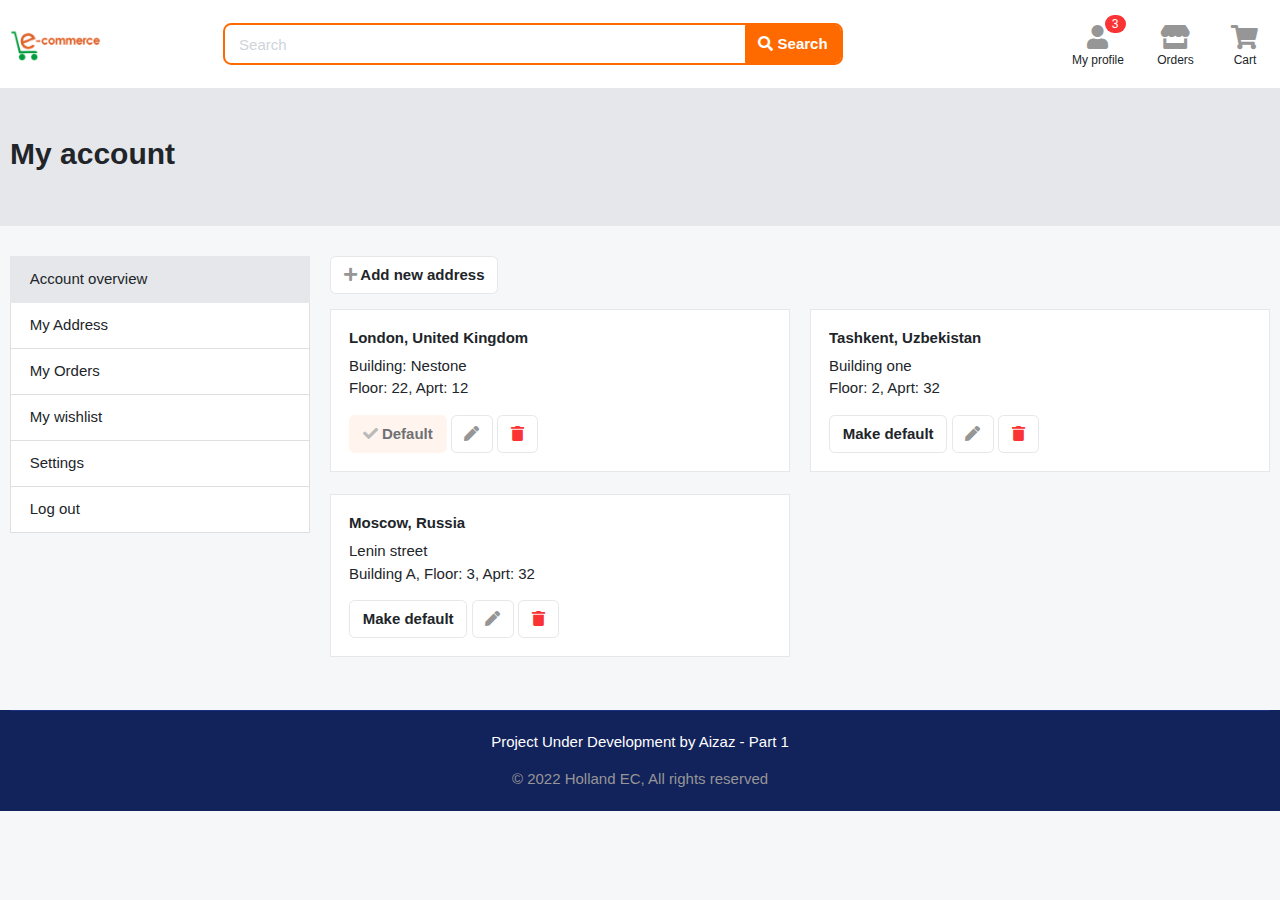
==== address.html @ 15dd64c8 "PROJECT: first version full" ====
<!DOCTYPE HTML>
<html lang="en">

<head>
<meta charset="utf-8">
<meta http-equiv="pragma" content="no-cache" />
<meta http-equiv="cache-control" content="max-age=604800" />
<meta name="viewport" content="width=device-width, initial-scale=1, shrink-to-fit=no">

<title>Holland EC | Address Book</title>

<link href="images/logo3661.png" rel="shortcut icon" type="image/x-icon">

<!-- jQuery -->
<script src="js/jquery-2.0.0.min.js" type="text/javascript"></script>

<!-- Bootstrap4 files-->
<script src="js/bootstrap.bundle.min.js" type="text/javascript"></script>
<link href="css/bootstrap.css" rel="stylesheet" type="text/css"/>

<!-- Font awesome 5 -->
<link href="fonts/fontawesome/css/all.min.css" type="text/css" rel="stylesheet">

<!-- custom style -->
<link href="css/ui.css" rel="stylesheet" type="text/css"/>
<link href="css/responsive.css" rel="stylesheet" type="text/css" />

<!-- custom javascript -->
<script src="js/script.js" type="text/javascript"></script>

</head>
<body>


<header class="section-header">
<section class="header-main border-bottom">
  <div class="container">
    <div class="row align-items-center">
      <div class="col-xl-2 col-lg-3 col-md-12">
        <a href="index.html" class="brand-wrap">
          <img class="logo" src="images/logo3661.png">
        </a> <!-- brand-wrap.// -->
      </div>
      <div class="col-xl-6 col-lg-5 col-md-6">
        <form action="#" class="search-header">
          <div class="input-group w-100">

              <input type="text" class="form-control" placeholder="Search">
              
              <div class="input-group-append">
                <button class="btn btn-primary" type="submit">
                  <i class="fa fa-search"></i> Search
                </button>
              </div>
            </div>
        </form> <!-- search-wrap .end// -->
      </div> <!-- col.// -->
      <div class="col-xl-4 col-lg-4 col-md-6">
        <div class="widgets-wrap float-md-right">
          <div class="widget-header mr-3">
            <a href="main.html" class="widget-view">
              <div class="icon-area">
                <i class="fa fa-user"></i>
                <span class="notify">3</span>
              </div>
              <small class="text"> My profile </small>
            </a>
          </div>
          <div class="widget-header mr-3">
            <a href="orders.html" class="widget-view">
              <div class="icon-area">
                <i class="fa fa-store"></i>
              </div>
              <small class="text"> Orders </small>
            </a>
          </div>
          <div class="widget-header">
            <a href="cart.html" class="widget-view">
              <div class="icon-area">
                <i class="fa fa-shopping-cart"></i>
              </div>
              <small class="text"> Cart </small>
            </a>
          </div>
        </div> <!-- widgets-wrap.// -->
      </div> <!-- col.// -->
    </div> <!-- row.// -->
  </div> <!-- container.// -->
</section> <!-- header-main .// -->

</header> <!-- section-header.// -->

<!-- ========================= SECTION PAGETOP ========================= -->
<section class="section-pagetop bg-gray">
<div class="container">
	<h2 class="title-page">My account</h2>
</div> <!-- container //  -->
</section>
<!-- ========================= SECTION PAGETOP END// ========================= -->
	
<!-- ========================= SECTION CONTENT ========================= -->
<section class="section-content padding-y">
<div class="container">

<div class="row">
	<aside class="col-md-3">
		<nav class="list-group">
			<a class="list-group-item active" href="main.html"> Account overview  </a>
			<a class="list-group-item" href="address.html"> My Address </a>
			<a class="list-group-item" href="orders.html"> My Orders </a>
			<a class="list-group-item" href="wishlist.html"> My wishlist </a>
			<a class="list-group-item" href="setting.html"> Settings </a>
			<a class="list-group-item" href="index.html"> Log out </a>
		</nav>
	</aside> <!-- col.// -->
		<main class="col-md-9">

		<a href="#" class="btn btn-light mb-3"> <i class="fa fa-plus"></i> Add new address </a>

        <div class="row">
            <div class="col-md-6">
                <article class="box mb-4">
                    <h6>London, United Kingdom</h6>
                    <p>Building: Nestone <br> Floor: 22, Aprt: 12  </p>
                    <a href="#" class="btn btn-light disabled"> <i class="fa fa-check"></i> Default</a> <a href="#" class="btn btn-light"> <i class="fa fa-pen"></i> </a>   <a href="#" class="btn btn-light"> <i class="text-danger fa fa-trash"></i>  </a>
                </article>
            </div>  <!-- col.// -->
            <div class="col-md-6">
                <article class="box mb-4">
                    <h6>Tashkent, Uzbekistan</h6>
                    <p>Building one <br> Floor: 2, Aprt: 32  </p>
                    <a href="#" class="btn btn-light">Make default</a> <a href="#" class="btn btn-light"> <i class="fa fa-pen"></i> </a>   <a href="#" class="btn btn-light"> <i class="text-danger fa fa-trash"></i>  </a>
                </article>
            </div>  <!-- col.// -->
            <div class="col-md-6">
                <article class="box mb-4">
                    <h6>Moscow, Russia</h6>
                    <p>Lenin street <br> Building A, Floor: 3, Aprt: 32  </p>
                    <a href="#" class="btn btn-light">Make default</a> <a href="#" class="btn btn-light"> <i class="fa fa-pen"></i> </a>   <a href="#" class="btn btn-light"> <i class="text-danger fa fa-trash"></i>  </a>
                </article>
            </div>  <!-- col.// -->
        </div> <!-- row.// -->

	</main> <!-- col.// -->
</div>

</div> <!-- container .//  -->
</section>
<!-- ========================= SECTION CONTENT END// ========================= -->


<!-- ========================= FOOTER ========================= -->
<footer class="section-footer bg-secondary">
	<div class="container">
		<section class="footer-bottom text-center">
		
				<p class="text-white">Project Under Development by Aizaz - Part 1</p>
				<p class="text-muted"> &copy 2022 Holland EC, All rights reserved </p>
		</section>
	</div><!-- //container -->
</footer>
<!-- ========================= FOOTER END // ========================= -->


</body>

</html>
---- css/ui.css ----
@import url("../../../../rsms.me/inter/inter.css");html{font-family:'Inter', sans-serif;font-size:15px}a:hover{text-decoration:none}.img-wrap{text-align:center;display:block}.img-wrap img{max-width:100%}.icon-wrap{text-align:center;display:inline-block}.price-wrap{letter-spacing:-0.7px}.content-body{-webkit-box-flex:1;-ms-flex:1 1 auto;flex:1 1 auto;padding:30px}.icon-xs,.icon-sm,.icon-md,.icon-lg{display:inline-block;text-align:center;-ms-flex-negative:0;flex-shrink:0;-webkit-box-flex:0;-ms-flex-positive:0;flex-grow:0}.icon-xs{width:32px;height:32px;line-height:32px !important;font-size:16px}.icon-sm{width:48px;height:48px;line-height:48px !important;font-size:20px}.icon-md{width:60px;height:60px;line-height:60px !important;font-size:28px}.icon-lg{width:96px;height:96px;line-height:96px !important;font-size:42px}.img-xs,.img-sm,.img-md,.img-lg{-o-object-fit:cover;object-fit:cover;-ms-flex-negative:0;flex-shrink:0;-webkit-box-flex:0;-ms-flex-positive:0;flex-grow:0}.img-xs{width:40px;height:40px}.img-sm{width:80px;height:80px}.img-md{width:140px;height:140px}.img-lg{width:250px;height:250px}.icon-flag-sm{width:28px;margin-right:10px}.center-xy{top:50%;left:50%;position:absolute;-webkit-transform:translate(-50%, -50%);transform:translate(-50%, -50%)}.center-y{top:50%;position:absolute;-webkit-transform:translateY(-50%);transform:translateY(-50%)}.center-x{left:50%;position:absolute;-webkit-transform:translateX(-50%);transform:translateX(-50%)}.vh-100{height:100vh}.overflow-h{overflow:hidden}.flip-h{-webkit-transform:scaleX(-1);transform:scaleX(-1)}.opacity{opacity:.5}[class*="hover-"]{-webkit-transition:.5s;transition:.5s}.hover-bg:hover{background:#ff6a00;background:-webkit-gradient(linear, left top, right bottom, from(#ff6a00), to(#ff6a00));background:linear-gradient(to bottom right, #ff6a00, #ff6a00);-webkit-transition:.5s;transition:.5s}.hover-zoom:hover{-webkit-transition:.5s;transition:.5s;-webkit-transform:scaleX(1);transform:scaleX(1)}.bordered-cols>[class*="col-"]{overflow:hidden;border-color:#e5e7ea;border-width:1px 0 0 1px;border-style:solid}.padding-y{padding-top:30px;padding-bottom:30px}.padding-top{padding-top:30px}.padding-bottom{padding-bottom:30px}.padding-y-lg{padding-top:48px;padding-bottom:48px}.padding-top-lg{padding-top:48px}.padding-bottom-lg{padding-bottom:48px}.padding-y-sm{padding-top:10px;padding-bottom:10px}.padding-top-sm{padding-top:10px}.padding-bottom-sm{padding-bottom:10px}.relative{position:relative}.absolute{position:absolute}var{font-style:normal}figure{margin-bottom:0}.form-noborder input,.form-noborder select,.form-noborder .btn{border:0}.form-noborder select.form-control-lg:not([size]):not([multiple]){height:2.875rem}article:after,.form-group:after{display:block;clear:both;content:""}.row-sm{margin-right:-5px;margin-left:-5px;display:-ms-flexbox;display:-webkit-box;display:flex;-ms-flex-wrap:wrap;flex-wrap:wrap}.row-sm>[class^="col"]{padding-left:5px;padding-right:5px}.bg{background-color:#f6f7f9}.bg-white{background-color:#fff}.bg-orange{background-color:#ff6a00}.bg-green{background-color:#00b517}.bg-blue{background-color:#12225b}.bg-red{background-color:#fa3434}.bg-light-orange{background-color:#ffdcb0}.bg-light-green{background-color:#abeae8}.bg-light-blue{background-color:#9fe0ff}.bg-light-red{background-color:#fbd5e7}.bg-gradient-blue{background:rgba(33,37,41,0.4);background:-webkit-gradient(linear, left top, right bottom, from(rgba(18,34,91,0.65)), to(rgba(33,37,41,0.4)));background:linear-gradient(to bottom right, rgba(18,34,91,0.65), rgba(33,37,41,0.4));-webkit-transition:.5s;transition:.5s}.bg-gradient-green{background:rgba(33,37,41,0.4);background:-webkit-gradient(linear, left top, right bottom, from(rgba(0,181,23,0.65)), to(rgba(33,37,41,0.4)));background:linear-gradient(to bottom right, rgba(0,181,23,0.65), rgba(33,37,41,0.4));-webkit-transition:.5s;transition:.5s}.bg-gradient-orange{background:rgba(33,37,41,0.4);background:-webkit-gradient(linear, left top, right bottom, from(rgba(255,106,0,0.65)), to(rgba(33,37,41,0.4)));background:linear-gradient(to bottom right, rgba(255,106,0,0.65), rgba(33,37,41,0.4));-webkit-transition:.5s;transition:.5s}.bg-gradient-red{background:rgba(33,37,41,0.4);background:-webkit-gradient(linear, left top, right bottom, from(rgba(250,52,52,0.65)), to(rgba(33,37,41,0.4)));background:linear-gradient(to bottom right, rgba(250,52,52,0.65), rgba(33,37,41,0.4));-webkit-transition:.5s;transition:.5s}.bg-gradient-pink{background:rgba(33,37,41,0.4);background:-webkit-gradient(linear, left top, right bottom, from(rgba(232,62,140,0.65)), to(rgba(33,37,41,0.4)));background:linear-gradient(to bottom right, rgba(232,62,140,0.65), rgba(33,37,41,0.4));-webkit-transition:.5s;transition:.5s}.bg-pattern{background-image:url(http://bootstrap-ecommerce.com/),linear-gradient(135deg, #ff6a00, #12225b);background-size:cover, auto;background-repeat:no-repeat, repeat;background-position:0px 0px, 50% 50%}.bg-img{overflow:hidden;background-color:#ddd;background-image:linear-gradient(135deg, rgba(255,106,0,0.8), rgba(18,34,91,0.9)),url("http://bootstrap-ecommerce.com/");background-position:0px 0px, 50% 50%;background-size:auto  cover}.overlay-gradient{position:relative}.overlay-gradient:before{position:absolute;content:"";display:block;top:0;left:0;right:0;bottom:0;opacity:.6;-webkit-transition:.5s;transition:.5s;background:#12225b;background:-webkit-gradient(linear, left top, right bottom, from(#ff6a00), to(#12225b));background:linear-gradient(to bottom right, #ff6a00, #12225b)}.overlay-gradient:hover:before{opacity:.9}.section-heading{margin-bottom:10px;margin-top:10px}.section-title{color:#212529}.title-text{margin-top:30px;margin-bottom:10px;font-weight:bold;color:#212529}.title-page{color:#212529}.b{font-weight:600}.white{color:#fff}.dark{color:#212529}.black{color:#000}p:last-child{margin-bottom:0}.heading-line{position:relative}.heading-line .title-section{position:relative;display:inline-block;padding-right:15px;background-color:#f6f7f9;z-index:2}.heading-line::before{top:35%;border-radius:7px;border-top-style:solid;content:"";position:absolute;left:auto;right:0;width:100%;height:0;border:3px solid #dcdee3;overflow:hidden}.rtl{direction:rtl}.ltr{direction:ltr}.section-header{background-color:#fff;-webkit-box-shadow:0 0 3px rgba(51,51,51,0.15);box-shadow:0 0 3px rgba(51,51,51,0.15)}.header-top-light .nav-link{color:#969696}.header-top-light .nav-link:hover{color:#212529}.header-main{position:relative;padding-top:1rem;padding-bottom:1rem}.brand-wrap .logo,.navbar-brand .logo{margin-right:7px;max-height:34px;display:inline-block}.navbar-main .nav-link:hover{color:#ff6a00}.search-header{border:2px solid #ff6a00;border-radius:.55rem}.search-header .form-control,.search-header .custom-select{border-color:transparent}.search-header select{-ms-flex-preferred-size:150px !important;flex-basis:150px !important;-webkit-box-flex:0 !important;-ms-flex-positive:0 !important;flex-grow:0 !important}.widget-header{display:inline-block;vertical-align:middle;position:relative}.widget-header .widget-view{padding:5px 7px;display:inline-block;position:relative;text-align:center}.widget-header .icon-area{font-size:24px;display:inline-block;width:36px;height:30px;color:#969696}.widget-header .icon-area .notify{position:absolute;top:0px;right:8%}.widget-header .icon{color:#969696}.widget-header .icon .notify{position:absolute;top:0;right:0}.widget-header .text{max-width:80px;overflow:hidden;text-overflow:ellipsis;white-space:nowrap;display:block;line-height:1.2}.widget-header a{color:#212529}.widget-header form{min-width:280px}.widget-header:hover i{color:#212529}.section-footer ul li{margin-bottom:5px}.section-footer ul a{color:inherit}.section-footer ul a:hover{color:#ff6a00}.section-footer .logo-footer{height:40px}.section-footer .title{font-weight:600;margin-bottom:16px;font-size:18px}.footer-bottom{padding-top:20px;padding-bottom:20px;border-top:1px solid #1a3286}.footer-copyright{padding-top:20px;padding-bottom:20px}.btn-facebook{background-color:#405D9D;color:#fff}.btn-facebook:hover{color:#fff}.btn-instagram{background-color:#E52D27;color:#fff}.btn-instagram:hover{color:#fff}.btn-youtube{background-color:#C8046C;color:#fff}.btn-youtube:hover{color:#fff}.btn-twitter{background-color:#42AEEC;color:#fff}.btn-twitter:hover{color:#fff}.btn-google{background-color:#af0000;color:#fff}.btn-google:hover{color:#fff}.btn-icon{width:calc(1.5em + .9rem + 2px);text-align:center;padding-left:0;padding-right:0}.btn-icon i{line-height:1}.btn-light{background-color:#fff;border-color:#e5e7ea}.btn-light i{color:#969696}.btn-light:hover{background-color:#fff;border-color:#9099a6}.btn-light.active i{color:#ff6a00}.btn .text+i{margin-left:10px}.btn i+.text{margin-left:10px}.itemside{position:relative;display:-webkit-box;display:-ms-flexbox;display:flex;width:100%}.itemside .aside{position:relative;-ms-flex-negative:0;flex-shrink:0}.itemside .info{padding-left:15px;padding-right:7px}.itemside p{margin-bottom:0}.itemside .title{display:block;margin-bottom:5px;color:#212529}.itemside a.title:hover{color:#ff6a00}a.itemside{color:initial}.items-bordered-wrap .itemside:not(:last-child){border-bottom:1px solid #e5e7ea;padding-bottom:10px;margin-bottom:10px}.itemlist{padding:20px;border-bottom:1px solid #eee}.list-inline{margin-bottom:0}.list-inline-item{vertical-align:middle}dl[class="row"]{margin-bottom:0}[class*="dlist-"]{margin-bottom:5px}[class*="dlist-"] dd{margin-bottom:0}.dlist-inline dt,.dlist-inline dd{display:inline-block}.dlist-align{display:-webkit-box;display:-ms-flexbox;display:flex}.dlist-align dt{width:120px;word-wrap:break-word;font-weight:normal}.dlist-align dd{-webkit-box-flex:1;-ms-flex-positive:1;flex-grow:1}ul.row,ul.row-sm{list-style:none;padding:0}[class*="list-"] li:after{visibility:hidden;display:block;content:"";overflow:hidden;height:0;clear:both}.list-icon{list-style:none;padding-left:0}.list-icon li{margin-bottom:7px;position:relative;padding-left:30px}.list-icon .icon{width:22px;margin-right:15px;vertical-align:middle;text-align:center;position:absolute;top:3px;left:0}.list-icon span{vertical-align:middle}.list-bullet{list-style:none;padding-left:0}.list-bullet li{margin-bottom:5px;position:relative;padding-left:15px}.list-bullet li::before{content:" ";position:absolute;top:8px;left:0;width:7px;border-radius:100%;height:7px;background:#ced4da}.list-check{padding-left:0;list-style:none}.list-check>li{position:relative;padding-left:24px;margin-bottom:7px}.list-check>li::before{font-family:'Font Awesome 5 Free';font-weight:900;font-size:13px;color:#00b517;position:absolute;top:3px;left:0;content:"\f00c"}.list-normal{list-style:none;padding-left:0}.list-normal li{padding-left:1em;margin-bottom:7px}.list-normal li:before{content:"\2022";color:#ff6a00;display:inline-block;width:1em;margin-left:-1em}.list-menu{list-style:none;margin:0;padding-left:0}.list-menu li{margin-bottom:5px}.list-menu a{color:#212529}.list-menu a:hover{color:#ff6a00}.cols-two{-webkit-column-count:2;column-count:2}.cols-three{-webkit-column-count:3;column-count:3}.cols-four{-webkit-column-count:4;column-count:4}a[class*='card']{color:initial}a[class*='card']:hover .title{color:#ff6a00}[class*='card-product'] a.title{color:#212529;display:block}[class*='card-product'] a.title:hover{color:#ff6a00}[class*='card-product'] .img-wrap .badge{top:10px;left:10px;position:absolute}[class*='card-product'] p{margin-bottom:0}[class*='card-product'] .img-wrap{overflow:hidden;position:relative}[class*='card-product'] .img-wrap img{height:100%;max-width:100%;width:auto;display:inline-block;-o-object-fit:cover;object-fit:cover}.card-product-grid{margin-bottom:20px}.card-product-grid .img-wrap{height:250px}.card-product-grid .info-wrap{overflow:hidden;padding:16px}.card-product-grid .bottom-wrap{padding:16px;border-top:1px solid #e5e7ea}.card-product-grid .topbar{position:absolute;top:0;width:100%;z-index:10;left:0;text-align:initial;padding:10px 15px}.card-product-grid .topbar a{color:#ccc}.card-product-grid .topbar a:hover{color:#ff6a00}.card-product-grid .fix-height{height:80px;overflow:hidden}.card-product-grid .btn-overlay{-webkit-transition:.5s;transition:.5s;opacity:0;left:0;bottom:0;color:#fff;width:100%;padding:5px 0;text-align:center;position:absolute;background:rgba(0,0,0,0.5)}.card-product-grid:hover .btn-overlay{opacity:1}.card-product-grid:hover{-webkit-box-shadow:0 4px 15px rgba(153,153,153,0.3);box-shadow:0 4px 15px rgba(153,153,153,0.3);-webkit-transition:.3s;transition:.3s}.item-slide .card-product-grid{margin-bottom:0}.card-product-list{margin-bottom:20px}.card-product-list .img-wrap{height:220px;border-radius:.37rem 0 0 .37rem}.card-product-list .info-main{padding:1.5rem 1rem}.card-product-list .info-aside{padding:1.5rem 1rem;border-left:1px solid #e5e7ea;height:100%}.card-product-list:hover{-webkit-box-shadow:0 4px 15px rgba(153,153,153,0.3);box-shadow:0 4px 15px rgba(153,153,153,0.3);-webkit-transition:.3s;transition:.3s}.card-sm{min-height:284px}.card-sm .img-wrap{height:180px}.card-lg .img-wrap{height:280px}.card-category{display:block;margin-bottom:20px;overflow:hidden;min-height:410px}.card-category .card-title{font-weight:600;font-size:18px}.card-category .img-wrap{overflow:hidden;display:inline-block;height:170px;background:#fff0c5}.card-category .img-wrap img{height:100%;width:60%;-o-object-fit:cover;object-fit:cover;mix-blend-mode:multiply}.card-category .list-menu a:hover{margin-left:3px;-webkit-transition:.2s;transition:.2s}.card-category:hover{border-color:#ff6a00}.card-banner{display:-webkit-box;display:-ms-flexbox;display:flex;position:relative;overflow:hidden;background-color:#fff;background-size:cover;background-position:center center}.card-banner .card-body{background-size:cover;position:relative;z-index:10}.card-banner .caption{background-color:rgba(0,0,0,0.65);z-index:10;padding:1.25rem;color:#fff}.card-banner .caption.bottom{bottom:0;left:0;position:absolute;width:100%}.card-banner .caption.top{top:0;left:0;position:absolute;width:100%}.card-banner .caption.left{top:0;left:0;bottom:0;position:absolute}.card-banner .text-bottom{position:absolute;left:0;bottom:0;left:0;z-index:10;width:100%;padding:7px 20px;padding-top:30px;border-radius:0 0 .37rem .37rem;background:-webkit-gradient(linear, left top, left bottom, from(rgba(0,0,0,0)), to(rgba(0,0,0,0.8)));background:linear-gradient(to bottom, rgba(0,0,0,0) 0%, rgba(0,0,0,0.8) 100%);color:#fff}.card-banner .img-bg{position:absolute;right:0;bottom:0;mix-blend-mode:multiply;max-width:100%}.card-banner-lg img{max-height:320px;-o-object-fit:cover;object-fit:cover}.card-post .card-img-top{height:200px;-o-object-fit:cover;object-fit:cover}.card .img-wrap{overflow:hidden}.icontext{display:-webkit-inline-box;display:-ms-inline-flexbox;display:inline-flex;-webkit-box-align:center;-ms-flex-align:center;align-items:center;vertical-align:middle}.icontext p{margin-bottom:0}.icontext .text{width:100%;color:#212529}.icontext .icon{position:relative;margin-right:10px;-ms-flex-negative:0;flex-shrink:0;-webkit-box-flex:0;-ms-flex-positive:0;flex-grow:0}.icontext .title{display:block;margin-bottom:0}.tag{display:inline-block;padding:3px 7px;background:#f2f2f2;border:1px solid #eee;border-radius:3px;margin-top:4px;margin-right:2px;font-size:85%}.item-logo{margin-bottom:20px;text-align:center}.item-logo img{max-height:65px}.timer>div{display:inline-block;text-align:center;margin-right:5px}.timer .num{padding:7px 3px;display:block;background-color:#212529;min-width:44px;color:#fff;font-size:22px;border-radius:6px;line-height:1.2}.notify{position:absolute;top:-4px;right:-10px;display:inline-block;padding:.25em .6em;font-size:12px;line-height:1;text-align:center;font-weight:300;border-radius:3rem;color:#fff;background-color:#fa3434}.price{font-weight:600;color:#212529}.price-old{color:#969696;margin-left:5px}.icon-control{margin-top:5px;float:right;font-size:80%}.card-header .title{margin-bottom:0;line-height:1.5}.filter-group{border-bottom:1px solid #e5e7ea;margin-top:10px;padding-bottom:10px}.filter-group .title{margin-bottom:0}.filter-group:last-child{border-bottom:0}.filter-group .inner{padding-top:16px;padding-bottom:7px}.box{padding:18px;background:#fff;border:1px solid #e5e7ea}.box img{max-width:100%}.label-rating{margin-left:7px;display:inline-block;vertical-align:middle}.rating-stars{display:inline-block;vertical-align:middle;list-style:none;margin:0;padding:0;position:relative;white-space:nowrap;clear:both}.rating-stars img{height:14px;max-width:none}.rating-stars i{font-size:14px;color:#ccc;display:inline}.rating-stars li{display:block;text-overflow:clip;white-space:nowrap;z-index:1}.rating-stars li.stars-active{z-index:2;position:absolute;top:0;left:0;overflow:hidden}.rating-stars li.stars-active i{color:orange}.nav-home-aside{width:250px}.nav-home-aside .menu-category{margin:0;padding:0}.nav-home-aside .menu-category li{position:relative;display:block;border-bottom:1px solid #e5e7ea}.nav-home-aside .menu-category a{color:#212529}.nav-home-aside .menu-category>li>a{display:block;padding:10px 0px}.nav-home-aside .menu-category .submenu{display:none;margin:0;padding:0;-webkit-box-shadow:5px 5px 15px rgba(0,0,0,0.2);box-shadow:5px 5px 15px rgba(0,0,0,0.2);z-index:20;position:absolute;left:100%;top:0;width:250px;background:#fff}.nav-home-aside .menu-category .submenu li{list-style:none}.nav-home-aside .menu-category .submenu li a{padding:10px 16px;display:block}.nav-home-aside .menu-category a:hover{color:#ff6a00;-webkit-transition:all 0.3s;transition:all 0.3s}.nav-home-aside .menu-category li:hover .submenu{display:block;margin-left:0px}.nav-home-aside .menu-category .has-submenu>a:after{content:"\203A";font-size:24px;color:#999;line-height:18px;font-weight:bold;float:right}.dropdown-large{padding:20px}.dropdown-large a{display:block;color:#212529;padding:5px 0}.dropdown-large a:hover{color:#ff6a00}@media all and (min-width: 992px){.dropdown-large{min-width:500px}}.form-inline input[type='number']{max-width:100px}.input-spinner{width:120px;-ms-flex-wrap:nowrap;flex-wrap:nowrap;display:-webkit-inline-box;display:-ms-inline-flexbox;display:inline-flex}.input-spinner input.form-control{text-align:center;max-width:46px;-ms-flex-preferred-size:46px;flex-basis:46px;border-color:#e5e7ea;-webkit-box-flex:0;-ms-flex-positive:0;flex-grow:0}.input-spinner .btn{width:36px;text-align:center}.checkbox-btn{position:relative}.checkbox-btn input{position:absolute;z-index:-1;opacity:0}.checkbox-btn input:checked ~ .btn{border-color:#ff6a00;background-color:#ff6a00;color:#fff}.js-check{position:relative}.js-check .title{margin-left:20px}.js-check input{position:absolute;top:21px;left:16px}.js-check.active{border-color:#ff6a00}.js-check.box{width:100%;border-width:3px}body{background-color:#f6f7f9}.section-pagetop{padding:45px 0}.slider-home-banner .carousel-item img{width:100%;height:375px;-o-object-fit:cover;object-fit:cover}.special-home-right .card-banner{min-height:112px}.card-deal{-webkit-box-orient:horizontal;-webkit-box-direction:normal;-ms-flex-direction:row;flex-direction:row}.card-deal .col-heading{min-width:300px;-ms-flex-preferred-size:350px;flex-basis:350px;-ms-flex-negative:0;flex-shrink:0}.card-deal .row{width:100%}.card-deal .items-wrap>[class*=col]{border-left:1px solid #e5e7ea}.card-deal .card-product-grid{margin-bottom:0;text-align:center}.home-category-banner{position:relative;padding:30px;height:100%;overflow:hidden}.home-category-banner .img-bg{position:absolute;right:-50px;bottom:-50px;mix-blend-mode:multiply;height:260px}.card-home-category .item .card-body::after{content:'';display:table;clear:both}.card-home-category .item .title{min-height:40px;font-weight:500}.card-home-category .item:hover img{-webkit-transform:scale(1.3);transform:scale(1.3);-webkit-transition:.5s;transition:.5s}.banner-quote{min-height:350px}.section-subscribe{background-color:#162a70}.gallery-wrap .img-big-wrap{margin-bottom:10px;border-radius:.37rem;overflow:hidden;background-color:#fff}.gallery-wrap .img-big-wrap a{text-align:center;display:block}.gallery-wrap .img-big-wrap img{height:480px;width:auto;display:inline-block;cursor:-webkit-zoom-in;cursor:zoom-in}.gallery-wrap .thumbs-wrap{text-align:center;margin-bottom:20px}.gallery-wrap .thumbs-wrap .item-thumb{width:60px;height:60px;border:1px solid #ddd;border-radius:6px;margin:3px;display:inline-block;overflow:hidden}.gallery-wrap .thumbs-wrap .item-thumb:hover{border-color:#ff6a00}.gallery-wrap .thumbs-wrap img{max-width:100%;max-height:100%;-o-object-fit:cover;object-fit:cover;cursor:-webkit-zoom-in;cursor:zoom-in}.item-option-select{margin-bottom:1rem;display:inline-block;margin-right:15px}.item-option-select .btn{min-width:80px}.title-description:not(:first-child){margin-top:30px}.table-shopping-cart.table td,.table-shopping-cart.table th{padding-left:20px;padding-right:20px}.table-shopping-cart .price-wrap{line-height:1.2}.table-shopping-cart .price{font-weight:bold;margin-right:5px;display:block}html[dir='rtl'] .card-banner .img-bg{right:auto;left:0}html[dir='rtl'] .heading-line .title-section{padding-left:15px}html[dir='rtl'] .home-category-banner .img-bg{right:auto;left:-50px}html[dir='rtl'] .icon-flag-sm{margin-right:auto;margin-left:10px}html[dir='rtl'] .list-check{padding-right:0}html[dir='rtl'] .list-check>li{padding-right:24px}html[dir='rtl'] .list-check>li:before{right:0;left:auto}html[dir='rtl'] .icontext .icon{margin-right:auto;margin-left:10px}html[dir='rtl'] .itemside .info{padding-right:15px;padding-left:initial}
/*# sourceMappingURL=ui.css.map */
---- css/responsive.css ----
.mobile-block{display:none}@media (max-width: 1140px){.card-deal .col-heading{min-width:280px;-ms-flex-preferred-size:280px;flex-basis:280px}.nav-home-aside{width:200px}}@media (max-width: 992px){.table-shopping-cart tr td:first-child{width:250px}.table-shopping-cart .itemside .info{padding:0}.table-shopping-cart .itemside .aside{display:none}.card-deal{display:block}.card-deal .col-heading{min-width:280px}.slider-home-banner .carousel-item img{max-height:350px}}@media all and (max-width: 768px){.nav-home-aside{width:100%;margin-bottom:20px}.nav-home-aside .title-category{cursor:pointer;padding:10px 10px;display:block;border:1px solid #ddd;-webkit-box-shadow:0px 2px 3px rgba(102,102,102,0.1);box-shadow:0px 2px 3px rgba(102,102,102,0.1);border-radius:5px}.nav-home-aside .title-category .icon{float:right;margin-top:3px}.nav-home-aside .menu-category{margin-bottom:20px;display:none}.nav-home-aside .menu-category li{position:relative;display:block}.nav-home-aside .menu-category a{color:#212529}.nav-home-aside .menu-category>li>a{display:block;padding:10px 0px}.nav-home-aside .menu-category .submenu{display:none;-webkit-box-shadow:initial;box-shadow:initial;border:1px solid #ddd;position:static;left:0;top:0;width:auto;background:#fff}.nav-home-aside .menu-category li:hover .submenu{display:none}.nav-home-aside .menu-category .has-submenu>a:after{-webkit-transform:rotate(90deg);transform:rotate(90deg)}.list-inline-item{margin-bottom:10px}.slider-home-banner .carousel-item img{max-height:250px}.section-header .search-header{margin-top:1rem;margin-bottom:1rem}.section-header .logo{max-height:32px;width:auto}.banner-quote{min-height:auto}.icontext{margin-bottom:20px}.card-post{margin-bottom:20px}.card-product-grid .img-wrap{height:200px}.section-footer .title{margin-bottom:0;margin-top:20px}.item-feature{margin-bottom:20px}.mobile-order-first{-webkit-box-ordinal-group:0;-ms-flex-order:-1;order:-1}.mobile-order-1{-webkit-box-ordinal-group:2;-ms-flex-order:1;order:1}.mobile-order-2{-webkit-box-ordinal-group:3;-ms-flex-order:2;order:2}.mobile-order-3{-webkit-box-ordinal-group:4;-ms-flex-order:3;order:3}.mobile-block{display:block}.padding-y{padding-top:20px;padding-bottom:20px}.padding-top{padding-top:20px}.padding-bottom{padding-bottom:20px}.padding-y-lg{padding-top:30px;padding-bottom:30px}.padding-top-lg{padding-top:30px}.padding-bottom-lg{padding-bottom:30px}.container{padding-left:20px !important;padding-right:20px !important}.row>[class^="col"]{padding-left:5px;padding-right:5px}}
/*# sourceMappingURL=responsive.css.map */
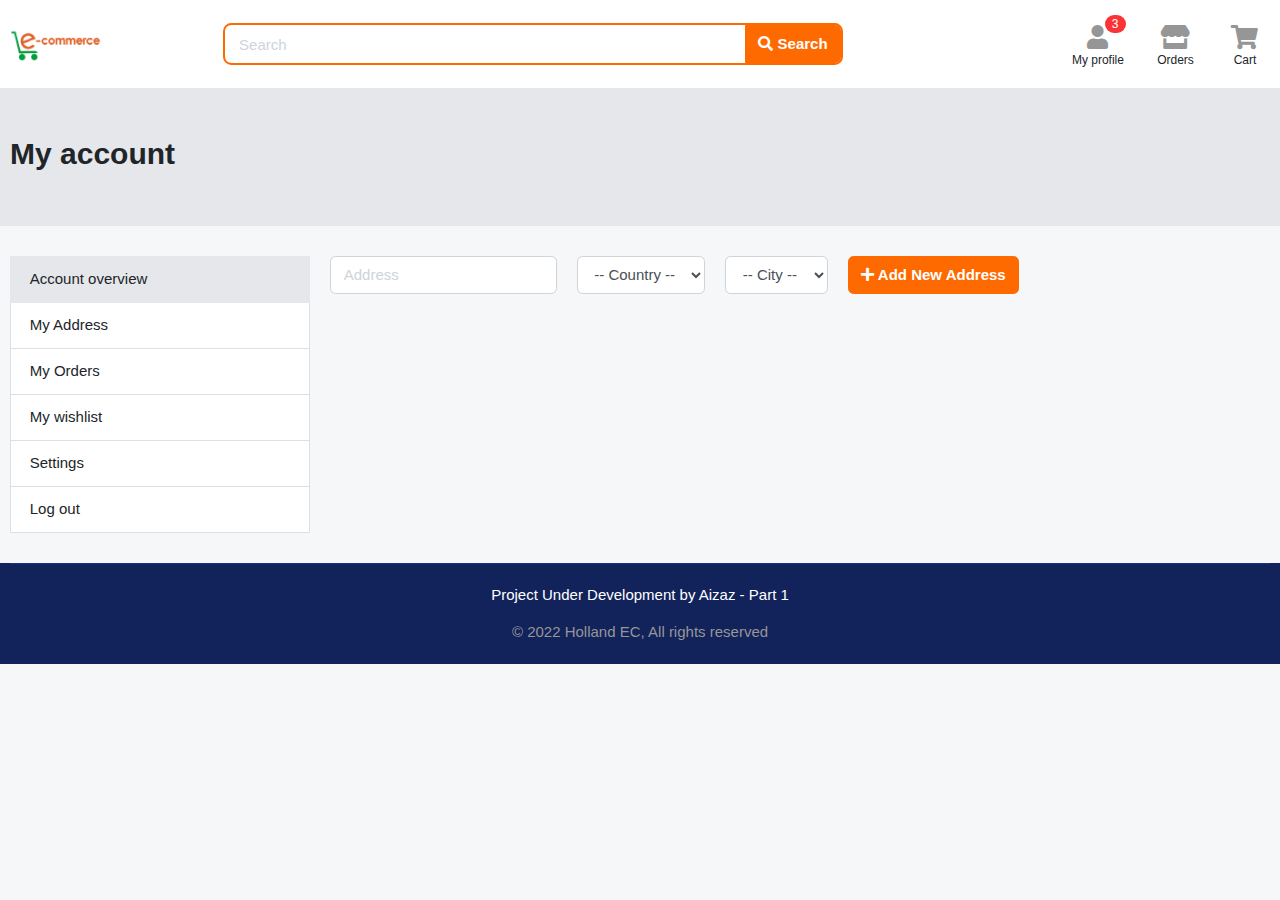
==== commit ac31b005: "Application base done" ====
--- a/address.html
+++ b/address.html
@@ -2,166 +2,247 @@
 <html lang="en">
 
 <head>
-<meta charset="utf-8">
-<meta http-equiv="pragma" content="no-cache" />
-<meta http-equiv="cache-control" content="max-age=604800" />
-<meta name="viewport" content="width=device-width, initial-scale=1, shrink-to-fit=no">
-
-<title>Holland EC | Address Book</title>
-
-<link href="images/logo3661.png" rel="shortcut icon" type="image/x-icon">
-
-<!-- jQuery -->
-<script src="js/jquery-2.0.0.min.js" type="text/javascript"></script>
-
-<!-- Bootstrap4 files-->
-<script src="js/bootstrap.bundle.min.js" type="text/javascript"></script>
-<link href="css/bootstrap.css" rel="stylesheet" type="text/css"/>
-
-<!-- Font awesome 5 -->
-<link href="fonts/fontawesome/css/all.min.css" type="text/css" rel="stylesheet">
-
-<!-- custom style -->
-<link href="css/ui.css" rel="stylesheet" type="text/css"/>
-<link href="css/responsive.css" rel="stylesheet" type="text/css" />
-
-<!-- custom javascript -->
-<script src="js/script.js" type="text/javascript"></script>
+  <meta charset="utf-8">
+  <meta http-equiv="pragma" content="no-cache" />
+  <meta http-equiv="cache-control" content="max-age=604800" />
+  <meta name="viewport" content="width=device-width, initial-scale=1, shrink-to-fit=no">
+
+  <title>Holland EC | Address Book</title>
+
+  <link href="images/logo3661.png" rel="shortcut icon" type="image/x-icon">
+
+  <!-- jQuery -->
+  <script src="js/jquery-2.0.0.min.js" type="text/javascript"></script>
+
+  <!-- Bootstrap4 files-->
+  <script src="js/bootstrap.bundle.min.js" type="text/javascript"></script>
+  <link href="css/bootstrap.css" rel="stylesheet" type="text/css" />
+
+  <!-- Font awesome 5 -->
+  <link href="fonts/fontawesome/css/all.min.css" type="text/css" rel="stylesheet">
+
+  <!-- custom style -->
+  <link href="css/ui.css" rel="stylesheet" type="text/css" />
+  <link href="css/responsive.css" rel="stylesheet" type="text/css" />
+
+  <!-- custom javascript -->
+  <script src="js/script.js" type="text/javascript"></script>
 
 </head>
+
 <body>
 
 
-<header class="section-header">
-<section class="header-main border-bottom">
-  <div class="container">
-    <div class="row align-items-center">
-      <div class="col-xl-2 col-lg-3 col-md-12">
-        <a href="index.html" class="brand-wrap">
-          <img class="logo" src="images/logo3661.png">
-        </a> <!-- brand-wrap.// -->
+  <header class="section-header">
+    <section class="header-main border-bottom">
+      <div class="container">
+        <div class="row align-items-center">
+          <div class="col-xl-2 col-lg-3 col-md-12">
+            <a href="index.html" class="brand-wrap">
+              <img class="logo" src="images/logo3661.png">
+            </a> <!-- brand-wrap.// -->
+          </div>
+          <div class="col-xl-6 col-lg-5 col-md-6">
+            <form action="#" class="search-header">
+              <div class="input-group w-100">
+
+                <input type="text" class="form-control" placeholder="Search">
+
+                <div class="input-group-append">
+                  <button class="btn btn-primary" type="submit">
+                    <i class="fa fa-search"></i> Search
+                  </button>
+                </div>
+              </div>
+            </form> <!-- search-wrap .end// -->
+          </div> <!-- col.// -->
+          <div class="col-xl-4 col-lg-4 col-md-6">
+            <div class="widgets-wrap float-md-right">
+              <div class="widget-header mr-3">
+                <a href="main.html" class="widget-view">
+                  <div class="icon-area">
+                    <i class="fa fa-user"></i>
+                    <span class="notify">3</span>
+                  </div>
+                  <small class="text"> My profile </small>
+                </a>
+              </div>
+              <div class="widget-header mr-3">
+                <a href="orders.html" class="widget-view">
+                  <div class="icon-area">
+                    <i class="fa fa-store"></i>
+                  </div>
+                  <small class="text"> Orders </small>
+                </a>
+              </div>
+              <div class="widget-header">
+                <a href="cart.html" class="widget-view">
+                  <div class="icon-area">
+                    <i class="fa fa-shopping-cart"></i>
+                  </div>
+                  <small class="text"> Cart </small>
+                </a>
+              </div>
+            </div> <!-- widgets-wrap.// -->
+          </div> <!-- col.// -->
+        </div> <!-- row.// -->
+      </div> <!-- container.// -->
+    </section> <!-- header-main .// -->
+
+  </header> <!-- section-header.// -->
+
+  <!-- ========================= SECTION PAGETOP ========================= -->
+  <section class="section-pagetop bg-gray">
+    <div class="container">
+      <h2 class="title-page">My account</h2>
+    </div> <!-- container //  -->
+  </section>
+  <!-- ========================= SECTION PAGETOP END// ========================= -->
+
+  <!-- ========================= SECTION CONTENT ========================= -->
+  <section class="section-content padding-y">
+    <div class="container">
+
+      <div class="row">
+        <aside class="col-md-3">
+          <nav class="list-group">
+            <a class="list-group-item active" href="main.html"> Account overview </a>
+            <a class="list-group-item" href="address.html"> My Address </a>
+            <a class="list-group-item" href="orders.html"> My Orders </a>
+            <a class="list-group-item" href="wishlist.html"> My wishlist </a>
+            <a class="list-group-item" href="setting.html"> Settings </a>
+            <a class="list-group-item" href="index.html"> Log out </a>
+          </nav>
+        </aside> <!-- col.// -->
+        <main class="col-md-9">
+
+
+          <div class="alert alert-danger alert-dismissible fade show" role="alert" id="error">
+            
+          </div>
+
+          <div class="row g-3">
+            <div class="col-auto">
+              <input type="text" class="form-control" id="address" placeholder="Address">
+            </div>
+            <div class="col-auto">
+              <select class="form-control" id="country" placeholder="Country">
+                <option value="0"> -- Country --</option>
+                <option value="Holland">Holland</option>
+                <option value="England">England</option>
+              </select>
+            </div>
+            <div class="col-auto">
+              <select class="form-control" id="city" placeholder="Country">
+                <option value="0"> -- City --</option>
+              </select>
+            </div>
+            <div class="col-auto">
+              <button type="button" id="submit" class="btn btn-primary mb-3"><i class="fa fa-plus"></i> Add New
+                Address</button>
+            </div>
+          </div>
+
+          <div class="row" id="address-list">
+
+          </div> <!-- row.// -->
+
+        </main> <!-- col.// -->
       </div>
-      <div class="col-xl-6 col-lg-5 col-md-6">
-        <form action="#" class="search-header">
-          <div class="input-group w-100">
-
-              <input type="text" class="form-control" placeholder="Search">
-              
-              <div class="input-group-append">
-                <button class="btn btn-primary" type="submit">
-                  <i class="fa fa-search"></i> Search
-                </button>
-              </div>
-            </div>
-        </form> <!-- search-wrap .end// -->
-      </div> <!-- col.// -->
-      <div class="col-xl-4 col-lg-4 col-md-6">
-        <div class="widgets-wrap float-md-right">
-          <div class="widget-header mr-3">
-            <a href="main.html" class="widget-view">
-              <div class="icon-area">
-                <i class="fa fa-user"></i>
-                <span class="notify">3</span>
-              </div>
-              <small class="text"> My profile </small>
-            </a>
-          </div>
-          <div class="widget-header mr-3">
-            <a href="orders.html" class="widget-view">
-              <div class="icon-area">
-                <i class="fa fa-store"></i>
-              </div>
-              <small class="text"> Orders </small>
-            </a>
-          </div>
-          <div class="widget-header">
-            <a href="cart.html" class="widget-view">
-              <div class="icon-area">
-                <i class="fa fa-shopping-cart"></i>
-              </div>
-              <small class="text"> Cart </small>
-            </a>
-          </div>
-        </div> <!-- widgets-wrap.// -->
-      </div> <!-- col.// -->
-    </div> <!-- row.// -->
-  </div> <!-- container.// -->
-</section> <!-- header-main .// -->
-
-</header> <!-- section-header.// -->
-
-<!-- ========================= SECTION PAGETOP ========================= -->
-<section class="section-pagetop bg-gray">
-<div class="container">
-	<h2 class="title-page">My account</h2>
-</div> <!-- container //  -->
-</section>
-<!-- ========================= SECTION PAGETOP END// ========================= -->
-	
-<!-- ========================= SECTION CONTENT ========================= -->
-<section class="section-content padding-y">
-<div class="container">
-
-<div class="row">
-	<aside class="col-md-3">
-		<nav class="list-group">
-			<a class="list-group-item active" href="main.html"> Account overview  </a>
-			<a class="list-group-item" href="address.html"> My Address </a>
-			<a class="list-group-item" href="orders.html"> My Orders </a>
-			<a class="list-group-item" href="wishlist.html"> My wishlist </a>
-			<a class="list-group-item" href="setting.html"> Settings </a>
-			<a class="list-group-item" href="index.html"> Log out </a>
-		</nav>
-	</aside> <!-- col.// -->
-		<main class="col-md-9">
-
-		<a href="#" class="btn btn-light mb-3"> <i class="fa fa-plus"></i> Add new address </a>
-
-        <div class="row">
-            <div class="col-md-6">
+
+    </div> <!-- container .//  -->
+  </section>
+  <!-- ========================= SECTION CONTENT END// ========================= -->
+
+
+  <!-- ========================= FOOTER ========================= -->
+  <footer class="section-footer bg-secondary">
+    <div class="container">
+      <section class="footer-bottom text-center">
+
+        <p class="text-white">Project Under Development by Aizaz - Part 1</p>
+        <p class="text-muted"> &copy 2022 Holland EC, All rights reserved </p>
+      </section>
+    </div><!-- //container -->
+  </footer>
+  <!-- ========================= FOOTER END // ========================= -->
+  <script src="https://ajax.googleapis.com/ajax/libs/jquery/3.6.0/jquery.min.js"></script>
+  <script src="js/my.js"></script>
+  <script src="js/myinit.js"></script>
+
+</body>
+
+</html>
+<script>
+  $(document).ready(function () {
+
+    let address_input = $('#address')
+    let country_input = $('#country')
+    let city_input = $('#city')
+    let error = $('#error')
+    let address_list = $('#address-list')
+
+    error.hide()
+
+    //ADD ADDRESS TO PROFILE
+    $('#submit').click(function () {
+      let address = $('#address').val();
+      let country = $('#country').find(":selected").val();
+      let city = $('#city').find(":selected").val();
+
+      if (country != '0') {
+        if (city != '0') {
+          if (!isNullOrEmpty(address)) {
+
+            error.text("Address field must be filled");
+            error.hide();
+            address_list.append(
+              `
+              <div class="col-md-6">
                 <article class="box mb-4">
-                    <h6>London, United Kingdom</h6>
-                    <p>Building: Nestone <br> Floor: 22, Aprt: 12  </p>
-                    <a href="#" class="btn btn-light disabled"> <i class="fa fa-check"></i> Default</a> <a href="#" class="btn btn-light"> <i class="fa fa-pen"></i> </a>   <a href="#" class="btn btn-light"> <i class="text-danger fa fa-trash"></i>  </a>
+                    <h6>${city}, ${country}</h6>
+                    <p>${address}</p>
                 </article>
-            </div>  <!-- col.// -->
-            <div class="col-md-6">
-                <article class="box mb-4">
-                    <h6>Tashkent, Uzbekistan</h6>
-                    <p>Building one <br> Floor: 2, Aprt: 32  </p>
-                    <a href="#" class="btn btn-light">Make default</a> <a href="#" class="btn btn-light"> <i class="fa fa-pen"></i> </a>   <a href="#" class="btn btn-light"> <i class="text-danger fa fa-trash"></i>  </a>
-                </article>
-            </div>  <!-- col.// -->
-            <div class="col-md-6">
-                <article class="box mb-4">
-                    <h6>Moscow, Russia</h6>
-                    <p>Lenin street <br> Building A, Floor: 3, Aprt: 32  </p>
-                    <a href="#" class="btn btn-light">Make default</a> <a href="#" class="btn btn-light"> <i class="fa fa-pen"></i> </a>   <a href="#" class="btn btn-light"> <i class="text-danger fa fa-trash"></i>  </a>
-                </article>
-            </div>  <!-- col.// -->
-        </div> <!-- row.// -->
-
-	</main> <!-- col.// -->
-</div>
-
-</div> <!-- container .//  -->
-</section>
-<!-- ========================= SECTION CONTENT END// ========================= -->
-
-
-<!-- ========================= FOOTER ========================= -->
-<footer class="section-footer bg-secondary">
-	<div class="container">
-		<section class="footer-bottom text-center">
-		
-				<p class="text-white">Project Under Development by Aizaz - Part 1</p>
-				<p class="text-muted"> &copy 2022 Holland EC, All rights reserved </p>
-		</section>
-	</div><!-- //container -->
-</footer>
-<!-- ========================= FOOTER END // ========================= -->
-
-
-</body>
-
-</html>+            </div> 
+              `)
+
+
+          } else { error.show();error.text("Address field must be filled");}
+        } else { error.show();error.text("City field must be filled");}
+      } else { error.show();error.text("Country field must be filled");}
+    });
+
+
+    //ON CHANGE EVENT --> COUNTRY generates CITIES
+    country_input.change(function () {
+      let value = $(this).val()
+      if (value !== "0") {
+        if (value == "England") {
+          city_input.html('')
+          city_input.append('<option value="London">London</option>')
+          city_input.append('<option value="Whales">Whales</option>')
+        } else if (value == "Holland") {
+          city_input.html('')
+          city_input.append('<option value="Sydney">Sydney</option>')
+          city_input.append('<option value="Melbourne">Melbourne</option>')
+        }
+      } else {
+        city_input.html('<option value="0"> -- City --</option>')
+      }
+    });
+
+    //GET STRING FOR ADDRESS
+    function getAddress(address, city, country) {
+      let address_str = `
+      <div class="col-md-6">
+        <article class="box mb-4">
+          <h6>${city}, ${country}</h6>
+          <p>${address_str}</p>
+        </article>
+      </div>
+      `
+      return address_str
+    }
+
+  });
+</script>